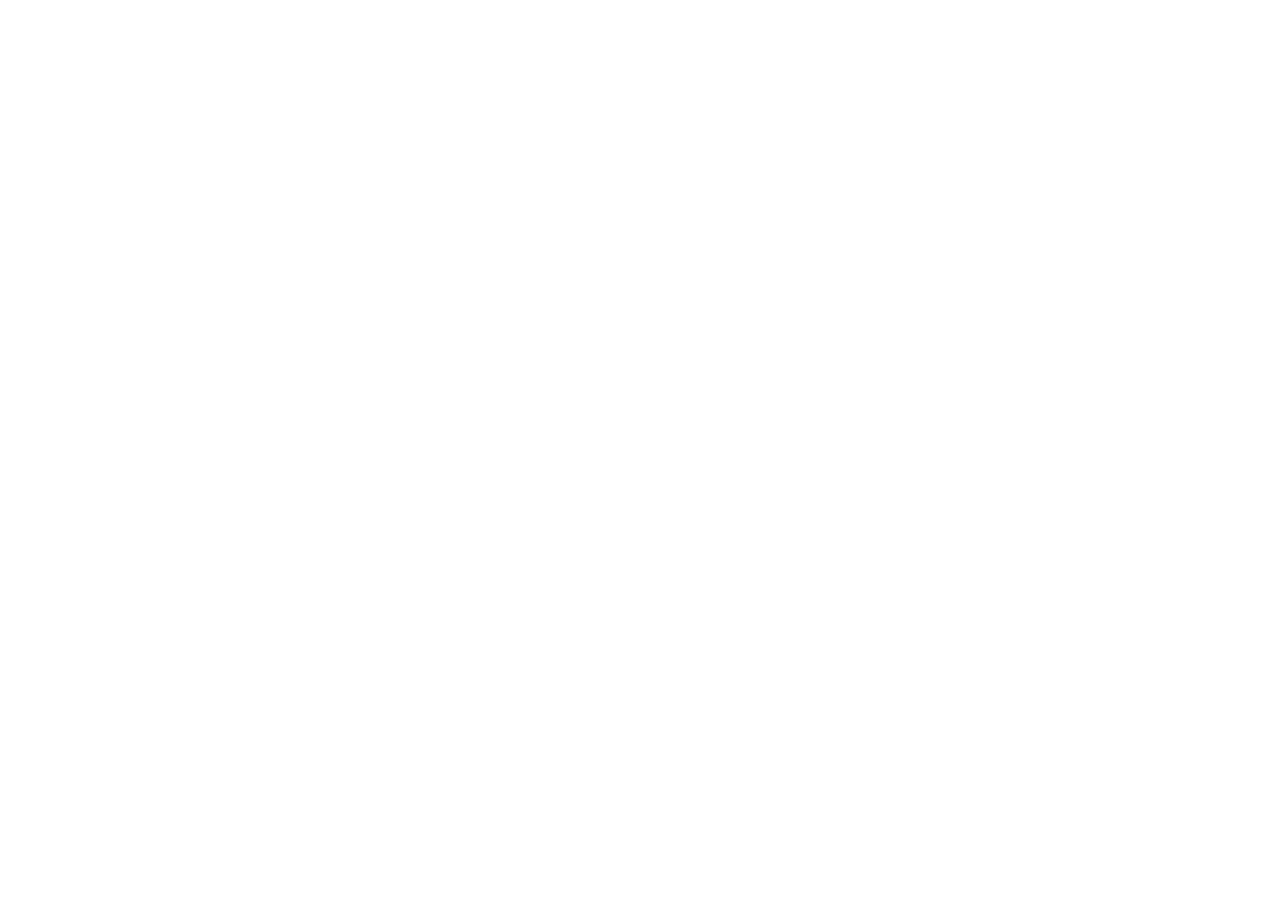
==== index.html @ 9842de89 "criado pagina Principal" ====
<!DOCTYPE html>
<html lang="pt-br">
<head>
    <meta charset="UTF-8">
    <meta http-equiv="X-UA-Compatible" content="IE=edge">
    <meta name="viewport" content="width=device-width, initial-scale=1.0">
    <link rel="shortcut icon" href="Imagens/favicon.ico" type="image/x-icon">
    <title>Projeto Redes Sociais</title>
</head>
<body>
    
    
</body>
</html>
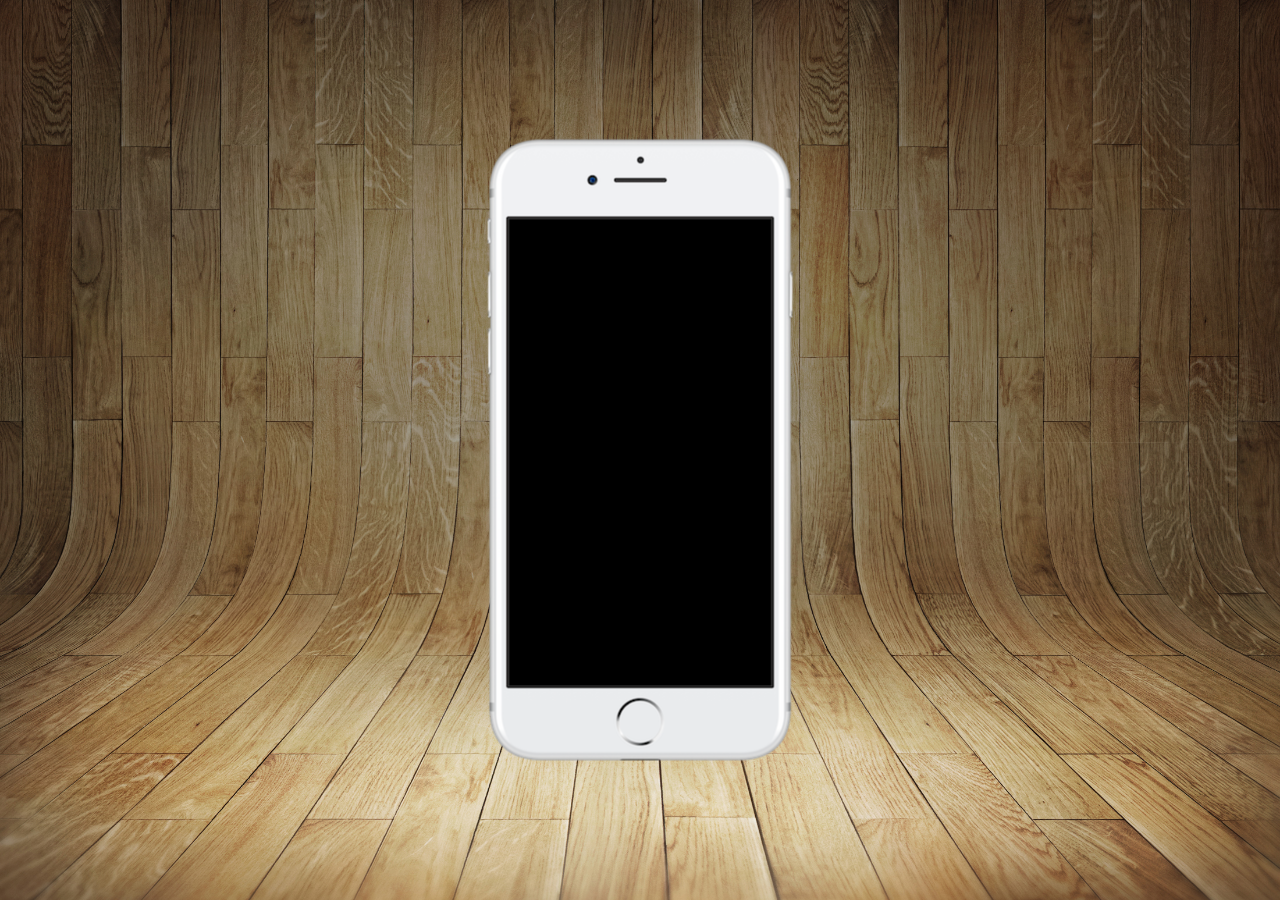
==== commit ca9672e6: "index atualizado" ====
--- a/index.html
+++ b/index.html
@@ -5,10 +5,15 @@
     <meta http-equiv="X-UA-Compatible" content="IE=edge">
     <meta name="viewport" content="width=device-width, initial-scale=1.0">
     <link rel="shortcut icon" href="Imagens/favicon.ico" type="image/x-icon">
+    <link rel="stylesheet" href="Style/style.css">
     <title>Projeto Redes Sociais</title>
 </head>
 <body>
-    
+    <main>
+        <section id="telefone"></section>
+
+        <section id="redesSociais"></section>
+    </main>
     
 </body>
 </html>--- a/Style/style.css
+++ b/Style/style.css
@@ -0,0 +1,35 @@
+@charset "UTF-8";
+*{
+    margin: 0px;
+    padding: 0px;
+    font-family: Arial, Helvetica, sans-serif;
+}
+
+html, body{
+    height: 100vh;
+    position: relative;
+    background-color: black;
+}
+
+body{
+    background: url(../Imagens/fundo-madeira.jpg) no-repeat top center;
+    background-size: cover;
+    background-attachment: fixed;
+}
+main{
+height: 100vh;
+position: relative;
+
+}
+
+#telefone{
+    position: absolute;
+    top: 50%;
+    left: 50%;
+    transform: translate(-50%, -50%);
+
+    height: 627px;
+    width: 311px;
+   
+    background: url(../Imagens/frame-iphone.png) no-repeat;
+}
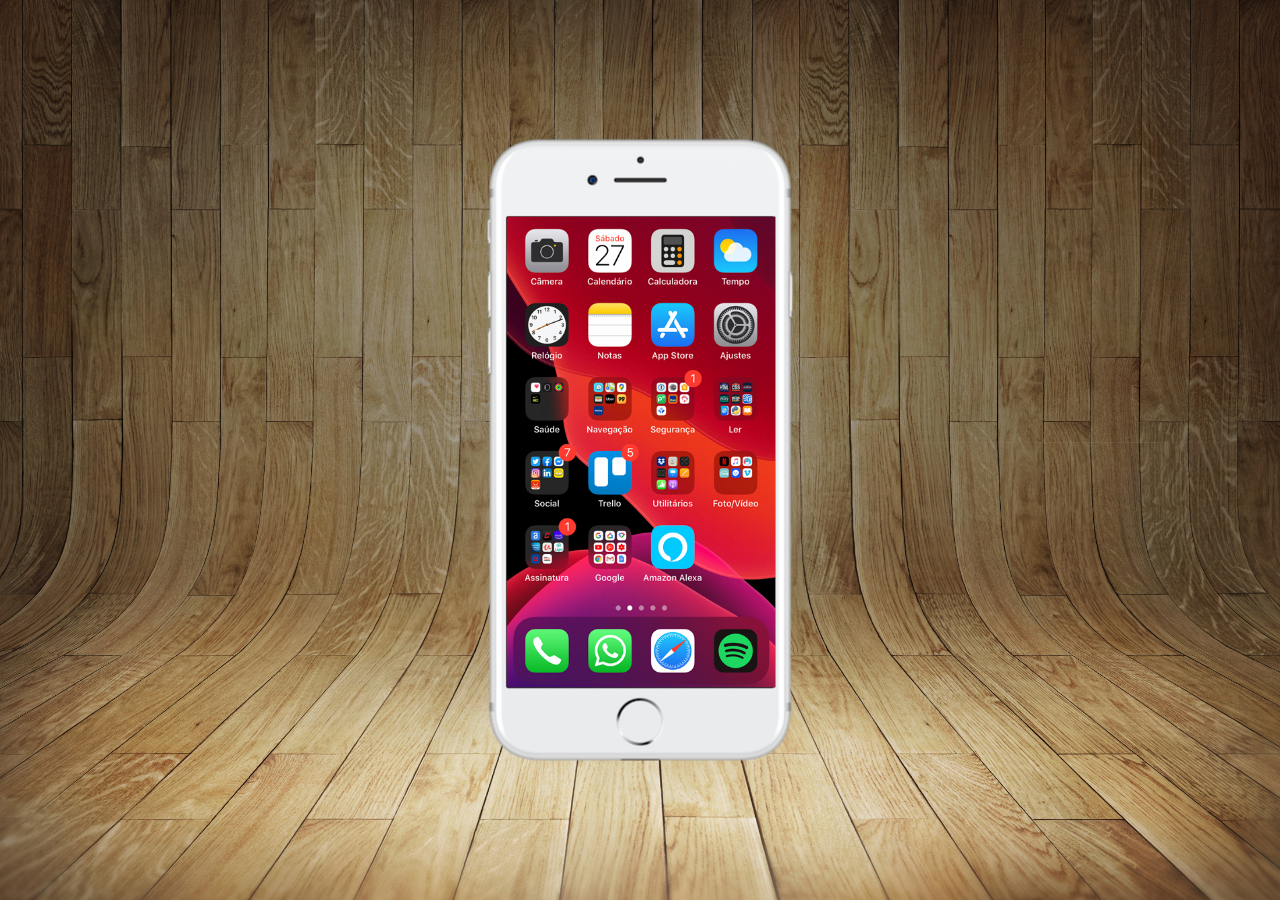
==== commit 8b2b41f8: "criação tela home" ====
--- a/index.html
+++ b/index.html
@@ -10,7 +10,9 @@
 </head>
 <body>
     <main>
-        <section id="telefone"></section>
+        <section id="telefone">
+            <iframe name="tela" id="tela" src="home.html" frameborder="0"></iframe>
+        </section>
 
         <section id="redesSociais"></section>
     </main>
--- a/Style/style.css
+++ b/Style/style.css
@@ -33,3 +33,11 @@
    
     background: url(../Imagens/frame-iphone.png) no-repeat;
 }
+
+#tela{
+    position: relative;
+    top: 80px;
+    left: 22px;
+    width: 269px;
+    height: 471px;
+}
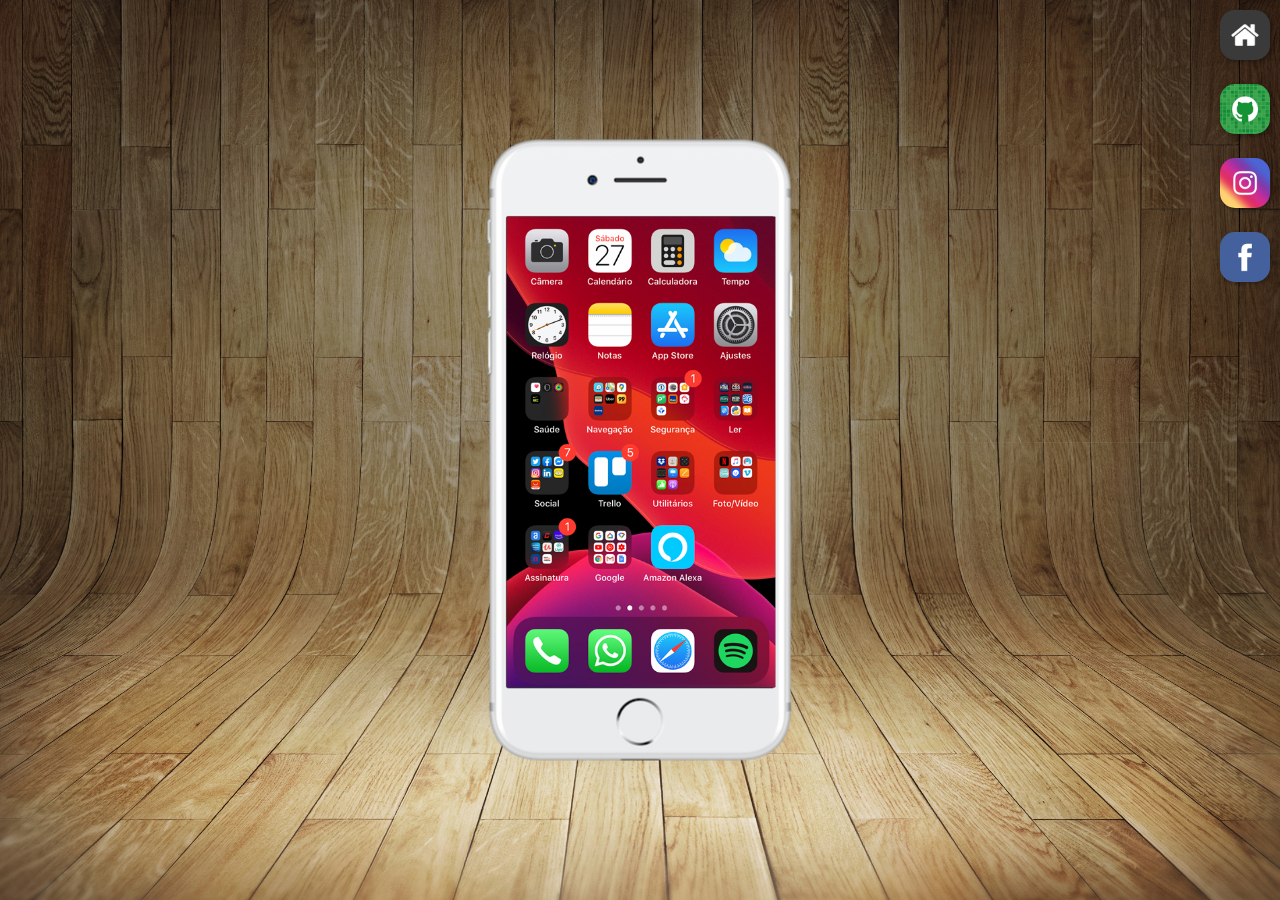
==== commit 3631d826: "botões laterais" ====
--- a/index.html
+++ b/index.html
@@ -11,10 +11,15 @@
 <body>
     <main>
         <section id="telefone">
-            <iframe name="tela" id="tela" src="home.html" frameborder="0"></iframe>
+            <iframe name="tela" id="tela" src="home.html" frameborder="0"> Seu navegador não é compatível com isso</iframe>
         </section>
 
-        <section id="redesSociais"></section>
+        <section id="redesSociais">
+            <a href="" target="tela"> <img src="Imagens/logo-home.jpg" alt="Home"></a><br>
+            <a href="" target="tela"> <img src="Imagens/logo-github.jpg" alt="GitHub"></a><br>
+            <a href="" target="tela"> <img src="Imagens/logo-instagram.jpg" alt=""></a><br>
+            <a href="" target="tela"> <img src="Imagens/logo-facebook.jpg" alt=""></a>
+        </section>
     </main>
     
 </body>
--- a/Style/style.css
+++ b/Style/style.css
@@ -41,3 +41,22 @@
     width: 269px;
     height: 471px;
 }
+
+#redesSociais{
+    text-align: right;
+}
+#redesSociais img{
+    width: 50px;
+    margin: 10px;
+    border-radius: 30%;
+    box-shadow: 2px 2px 5px rgba(0, 0, 0, 0.33);
+    box-sizing: border-box;
+
+}
+
+#redesSociais img:hover{
+    border: 2px solid rgba(255, 255, 255, 0.403);
+    transform: translate(-3px, -3px);
+    box-shadow: 5px 5px 10px rgba(0, 0, 0, 0.615);
+    transition: transform 0.4s, border 0.5s;
+}
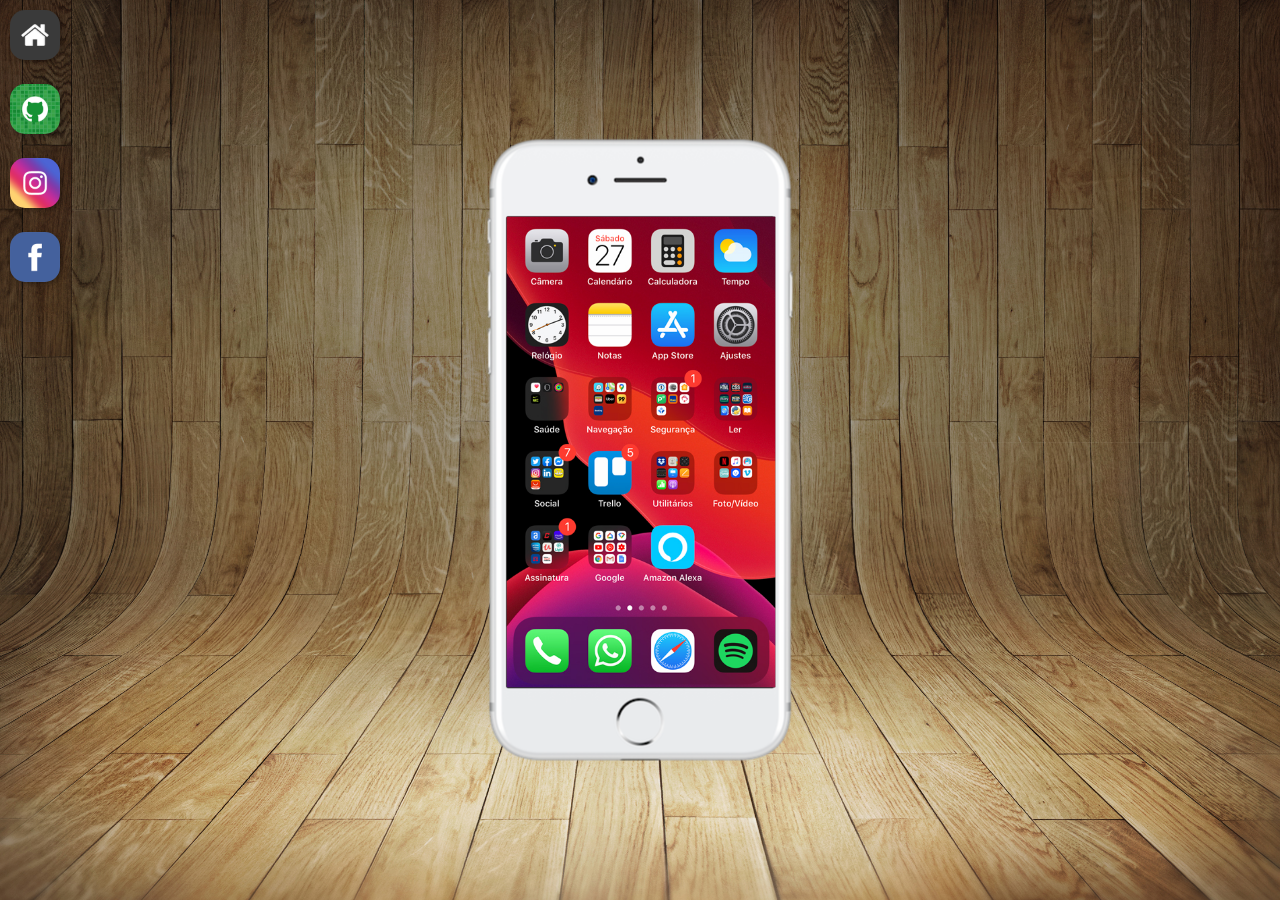
==== commit 4cb3e511: "inclusão de telas" ====
--- a/index.html
+++ b/index.html
@@ -15,10 +15,10 @@
         </section>
 
         <section id="redesSociais">
-            <a href="" target="tela"> <img src="Imagens/logo-home.jpg" alt="Home"></a><br>
-            <a href="" target="tela"> <img src="Imagens/logo-github.jpg" alt="GitHub"></a><br>
-            <a href="" target="tela"> <img src="Imagens/logo-instagram.jpg" alt=""></a><br>
-            <a href="" target="tela"> <img src="Imagens/logo-facebook.jpg" alt=""></a>
+            <a href="home.html" target="tela"> <img src="Imagens/logo-home.jpg" alt="Home"></a><br>
+            <a href="github.html" target="tela"> <img src="Imagens/logo-github.jpg" alt="GitHub"></a><br>
+            <a href="Instagram.html" target="tela"> <img src="Imagens/logo-instagram.jpg" alt=""></a><br>
+            <a href="facebook.html" target="tela"> <img src="Imagens/logo-facebook.jpg" alt=""></a>
         </section>
     </main>
     
--- a/Style/style.css
+++ b/Style/style.css
@@ -43,7 +43,7 @@
 }
 
 #redesSociais{
-    text-align: right;
+    text-align:left;
 }
 #redesSociais img{
     width: 50px;
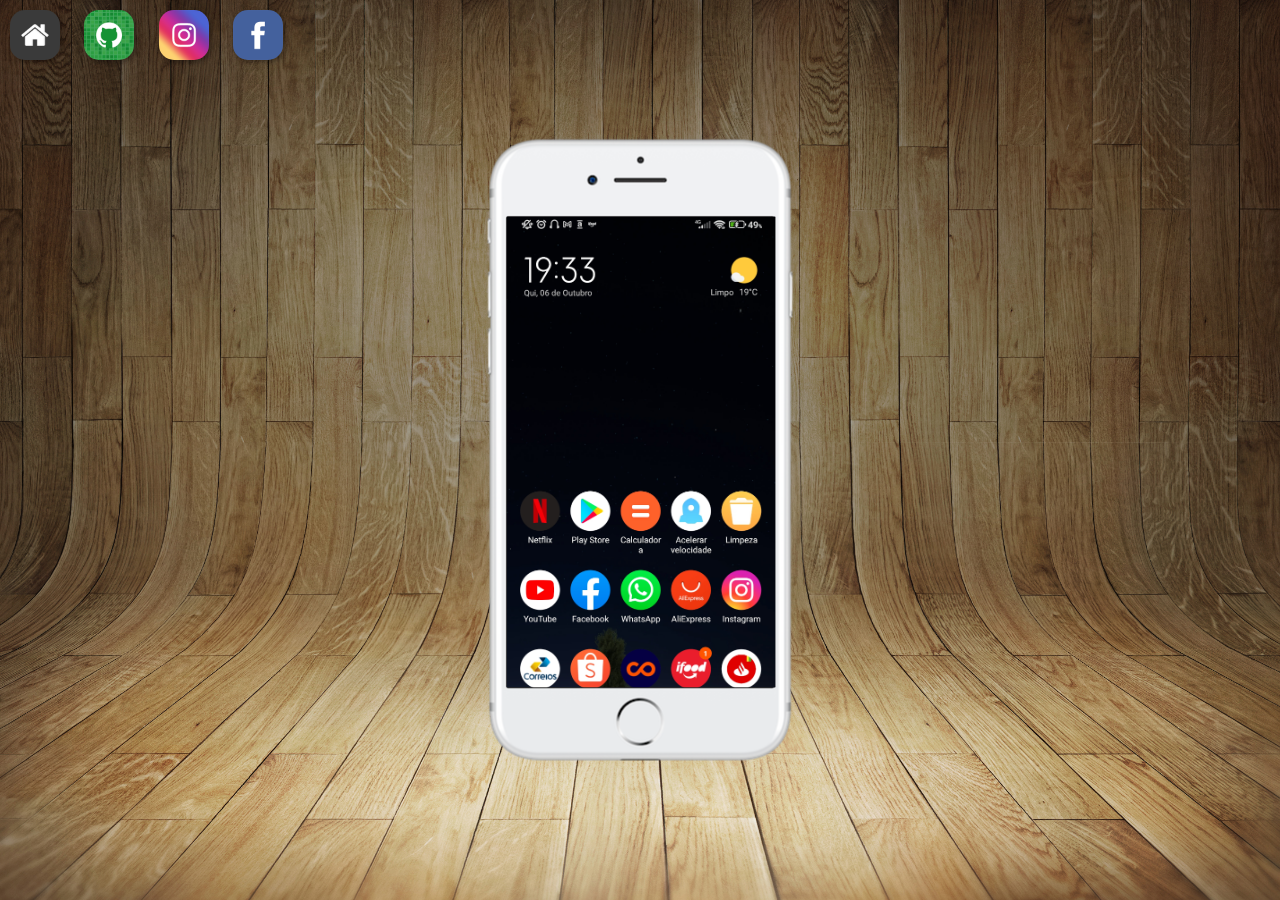
==== commit cdb4b873: "Botões" ====
--- a/index.html
+++ b/index.html
@@ -15,12 +15,12 @@
         </section>
 
         <section id="redesSociais">
-            <a href="home.html" target="tela"> <img src="Imagens/logo-home.jpg" alt="Home"></a><br>
-            <a href="github.html" target="tela"> <img src="Imagens/logo-github.jpg" alt="GitHub"></a><br>
-            <a href="Instagram.html" target="tela"> <img src="Imagens/logo-instagram.jpg" alt=""></a><br>
+            <a href="home.html" target="tela"> <img src="Imagens/logo-home.jpg" alt="Home"></a>
+            <a href="github.html" target="tela"> <img src="Imagens/logo-github.jpg" alt="GitHub"></a>
+            <a href="Instagram.html" target="tela"> <img src="Imagens/logo-instagram.jpg" alt=""></a>
             <a href="facebook.html" target="tela"> <img src="Imagens/logo-facebook.jpg" alt=""></a>
         </section>
     </main>
     
 </body>
-</html>+</html>
--- a/Style/style.css
+++ b/Style/style.css
@@ -43,7 +43,7 @@
 }
 
 #redesSociais{
-    text-align:left;
+    
 }
 #redesSociais img{
     width: 50px;
